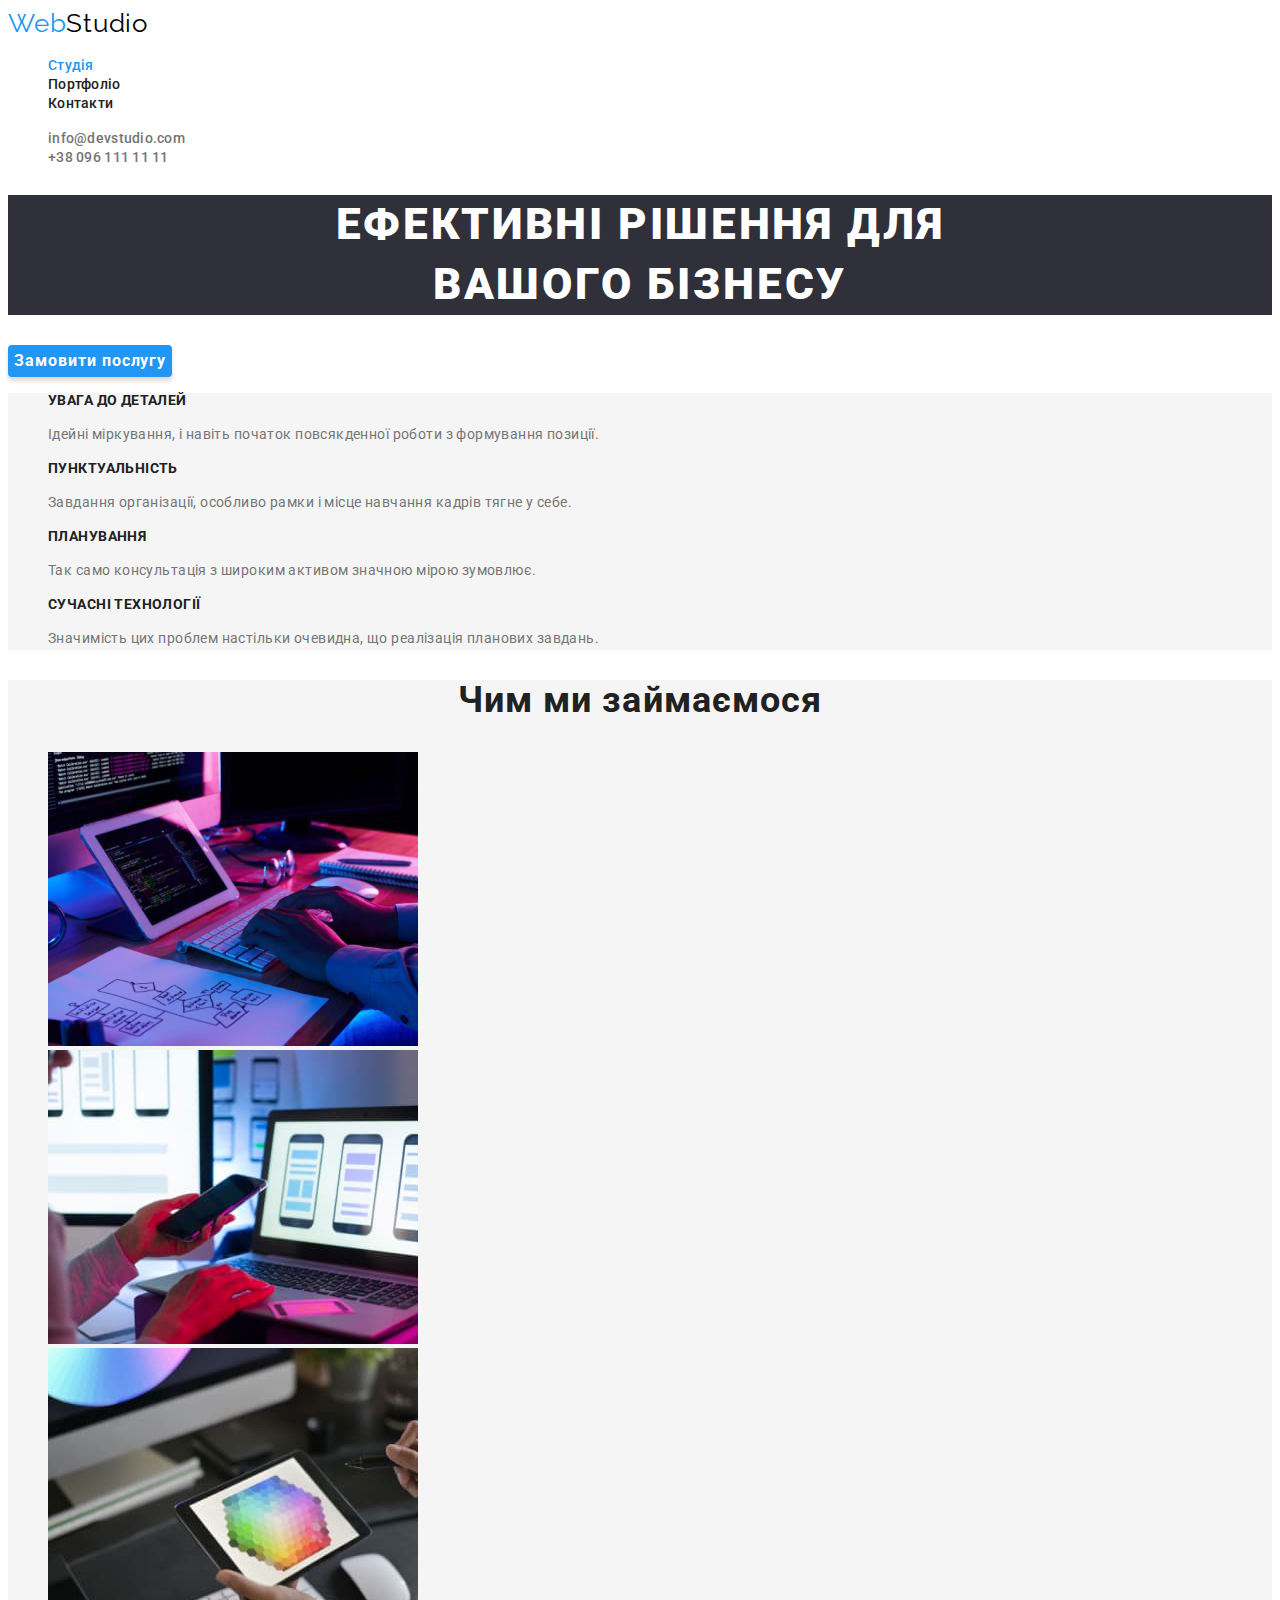
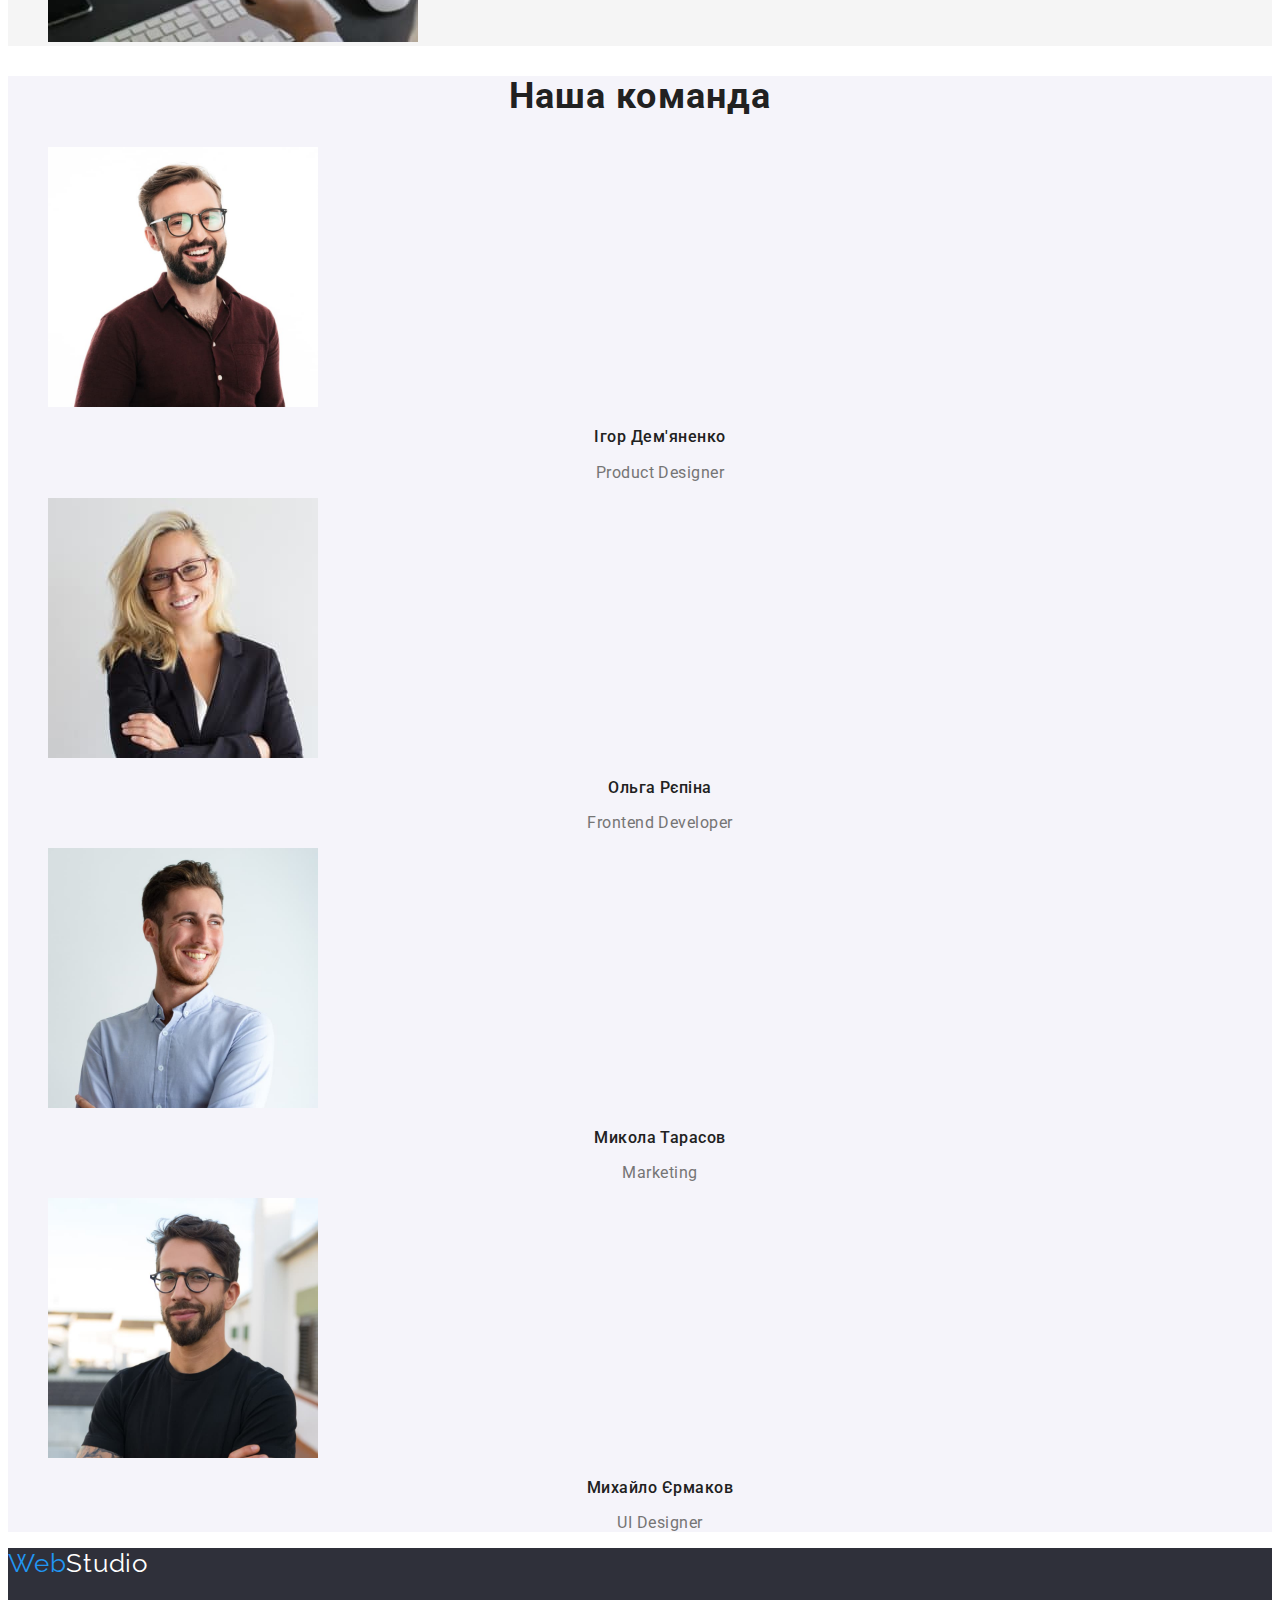
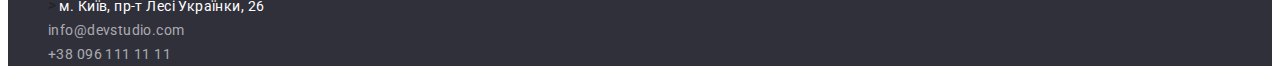
==== index.html @ 54ab81fb "copy files from folder" ====
<!DOCTYPE html>
<html lang="uk">
  <head>
    <meta charset="UTF-8" />
    <meta http-equiv="X-UA-Compatible" content="IE=edge" />
    <meta name="viewport" content="width=device-width, initial-scale=1.0" />
    <title>Студія</title>
    <link rel="preconnect" href="https://fonts.googleapis.com" />
    <link rel="preconnect" href="https://fonts.gstatic.com" crossorigin />
    <link
      href="https://fonts.googleapis.com/css2?family=Raleway:wght@700&family=Roboto:wght@400;500;700;900&display=swap"
      rel="stylesheet"
    />
    <link rel="stylesheet" href="./css/sytyles.css" />
  </head>

  <body>
    <!-- Header -->
    <header class="header">
      <a href="./index.html" class="logo"> <span class="web-logo">Web</span>Studio</a>
      <nav>
        <ul class="list site-nav">
          <li class="list-item"><a class="link studio" href="./index.html">Студія</a></li>
          <li class="list-item"><a class="link" href="./portfolio.html">Портфоліо</a></li>
          <li class="list-item"><a class="link" href="#">Контакти</a></li>
        </ul>
      </nav>
      <ul class="list adress-header">
        <li class="list-item">
          <a class="link mail" href="mailto:info@devstudio.com">info@devstudio.com</a>
        </li>
        <li class="list-item">
          <a class="link tel" href="tel:+380961111111">+38 096 111 11 11</a>
        </li>
      </ul>
    </header>

    <!-- Hero -->
    <main>
      <section class="hero">
        <h1 class="hero-title">Ефективні рішення для<br />вашого бізнесу</h1>
        <button type="hero-button" class="button hero-button">Замовити послугу</button>
      </section>
      <!-- Benefits -->
      <section class="benefits">
        <h2 class="invisible-title">Переваги</h2>
        <ul class="list benefits-list">
          <li class="list-item">
            <h3 class="ben-title">УВАГА ДО ДЕТАЛЕЙ</h3>
            <p class="ben-text">
              Ідейні міркування, і навіть початок повсякденної роботи з формування позиції.
            </p>
          </li>
          <li class="list-item">
            <h3 class="ben-title">ПУНКТУАЛЬНІСТЬ</h3>
            <p class="ben-text">
              Завдання організації, особливо рамки і місце навчання кадрів тягне у себе.
            </p>
          </li>
          <li class="list-item">
            <h3 class="ben-title">ПЛАНУВАННЯ</h3>
            <p class="ben-text">Так само консультація з широким активом значною мірою зумовлює.</p>
          </li>
          <li class="list-item">
            <h3 class="ben-title">СУЧАСНІ ТЕХНОЛОГІЇ</h3>
            <p class="ben-text">
              Значимість цих проблем настільки очевидна, що реалізація планових завдань.
            </p>
          </li>
        </ul>
      </section>
      <!-- Solusion -->
      <section class="solution-list">
        <h2 class="second-title">Чим ми займаємося</h2>
        <ul class="list">
          <li class="list print-img">
            <img
              src="./img/service-1.jpg"
              alt="руки на клавіатурі у процесі написання програмного коду"
              width="370"
            />
          </li>
          <li class="list style-img">
            <img
              src="./img/service-2.jpg"
              alt="дизайнер перед вибором макета мобільної версії сайту"
              width="370"
            />
          </li>
          <li class="list design-img">
            <img src="./img/service-3.jpg" alt="палітра кольорів на плантшеті" width="370" />
          </li>
        </ul>
      </section>

      <section class="our-team">
        <h2 class="second-title">Наша команда</h2>
        <ul class="list">
          <li class="list-item">
            <img src="./img/photo-1.jpg" alt="Ігор Дем'яненко" width="270" />
            <h3 class="pre-title">Ігор Дем'яненко</h3>
            <p class="team descript">Product Designer</p>
          </li>
          <li class="list-item">
            <img src="./img/photo-2.jpg" alt="Ольга Рєпіна" width="270" />
            <h3 class="pre-title">Ольга Рєпіна</h3>
            <p class="team descript">Frontend Developer</p>
          </li>
          <li class="list-item">
            <img src="./img/photo-3.jpg" alt="Микола Тарасов" width="270" />
            <h3 class="pre-title">Микола Тарасов</h3>
            <p class="team descript">Marketing</p>
          </li>
          <li class="list-item">
            <img src="./img/photo-4.jpg" alt="Михайло Єрмаков" width="270" />
            <h3 class="pre-title">Михайло Єрмаков</h3>
            <p class="team descript">UI Designer</p>
          </li>
        </ul>
      </section>
    </main>

    <footer class="footer">
      <a href="./index.html" class="logo logo-footer"> <span class="web-logo">Web</span>Studio</a>
      <address class="adress-footer">
        <ul class="list adress-list">
          <li class="list-item">
            ><a
              class="adress-link link"
              href="https://goo.gl/maps/C36PKo64hpeGQUhFA"
              target="_blank"
              rel="noopener noreferrer"
            >
              м. Київ, пр-т Лесі Українки, 26
            </a>
          </li>
          <li class="list-item">
            <a class="link mail" href="mailto:info@devstudio.com">info@devstudio.com</a>
          </li>
          <li class="list-item">
            <a class="link tel" href="tel:+380961111111">+38 096 111 11 11</a>
          </li>
        </ul>
      </address>
    </footer>
  </body>
</html>
---- css/sytyles.css ----
/* bgc header #ffffff */
/* logo text #2196F3 */
/* bgc #F5F5F5 */
/* bgc our comand #F5F4FA */
/* logo text #2196F3 and #000000 */
/* h1 text #FFFFFF */
/* nav and h2 text #212121 */
/* p text #757575 */

:root {
  --primary-text-color: #212121;
  --title-text-color: #757575;
  --accent-color: #2196f3;
  --primary-bgc-color: #f5f5f5;
  --white-color:#ffffff;
}

body {
  color: var(--primary-text-color);
  font-family: Roboto, sans-serif;
}

.list {
  list-style-type: none;
}

.link {
  text-decoration: none;
  color: var(--primary-text-color);
}

.link:hover,
.link:focus {
  color: var(--accent-color);
}



.button {
  cursor: pointer;
}

/* Header */
.header {
  background-color: var(--white-color);
}

.logo {
  color: #000000;
  font-family: Raleway, sans-serif;
  text-decoration: none;
  font-size: 26px;
  line-height: 1.19;
  letter-spacing: 0.03em;
}

.web-logo {
  color: var(--accent-color);
}


.site-nav .link {

  font-weight: 500;
  font-size: 14px;
  line-height: 1.14;
  letter-spacing: 0.02em;
}

.site-nav .studio, 
.site-nav .portfolio {
  color:var(--accent-color);
}

.site-nav .link:hover,
.site-nav .link:focus {
  color: var(--accent-color);
}

.adress-header .link {
  color: var(--title-text-color);
font-weight: 500;
font-size: 14px;
line-height: 1.14;
letter-spacing: 0.02em;
}

.adress-header .link:hover,
.adress-header .link:focus {
  color: var(--accent-color);
}

/* Hero */

.hero-title {
  color: var(--white-color);
  background-color: #2f303a;
  font-weight: 900;
  font-size: 44px;
  line-height: 1.36;
  text-align: center;
  letter-spacing: 0.06em;
  text-transform: uppercase;
}

.hero-button {
  color: var(--white-color);
  background-color: var(--accent-color);
  border: none;
  font-family: "Roboto";
  font-weight: 700;
  font-size: 16px;
  line-height: 1.9;
  letter-spacing: 0.06em;
  box-shadow: 0px 4px 4px rgba(0, 0, 0, 0.15);
  border-radius: 4px;
}

.hero-button:hover,
.hero-button:focus {
  border-color: var(--accent-color);
  background-color: var(--accent-color);
}

.button-filter {
  font-weight: 500;
font-size: 16px;
line-height: 1.62;
text-align: center;
letter-spacing: 0.03em;
color: var(--primary-text-color);
background: #F5F4FA;
border-radius: 4px;
border-style: inherit;
}

.button-filter:hover {
  border-style: solid;
  border-color: var(--accent-color);
}

.button-filter:focus {
  box-shadow: 0px 4px 4px rgba(0, 0, 0, 0.15);
  color: var(--white-color);
  background-color: var(--accent-color);
}

.button-filter:active {
  box-shadow: 0px 4px 4px rgba(0, 0, 0, 0.15);
  color: var(--white-color);
  background-color: var(--accent-color);
} 

/* Benefits */
.benefits, .solution-list {
  background-color: #f5f5f5;
}

.invisible-title {
  position: absolute;
  width: 1px;
  height: 1px;
  margin: -1px;
  border: 0;
  padding: 0;
  
  white-space: nowrap;
  clip-path: inset(100%);
  clip: rect(0 0 0 0);
  overflow: hidden;
}

.ben-title {
  color: var(--primary-text-color);
  font-weight: 700;
  font-size: 14px;
  line-height: 1.14;
  letter-spacing: 0.03em;
  text-transform: uppercase;
}

.ben-text {
  color: var(--title-text-color);
  font-weight: 400;
  font-size: 14px;
  line-height: 1.71;
  letter-spacing: 0.03em;
}

.our-team {
  background-color: #F5F4FA;
}

.second-title {
  font-weight: 700;
  font-size: 36px;
  line-height: 1.16;
  text-align: center;
  letter-spacing: 0.03em;
}

.pre-title {
  font-weight: 500;
font-size: 16px;
line-height: 1.19;
text-align: center;
letter-spacing: 0.03em;
}

.descript {
  color: var(--title-text-color);
}

.team {
font-weight: 400;
font-size: 16px;
line-height: 1.19;
text-align: center;
letter-spacing: 0.03em;
}

.product {
  font-weight: 400;
font-size: 16px;
line-height: 1.88;
letter-spacing: 0.03em;
}

.project {
  font-weight: 700;
font-size: 18px;
line-height: 2;
/* identical to box height, or 200% */

letter-spacing: 0.06em;

}

.footer {
  background-color: #2F303A;
}

.logo-footer {
  color: var(--white-color);
}

.adress-link {
color: var(--white-color);
font-style: normal;
font-weight: 400;
font-size: 14px;
line-height: 1.71;
letter-spacing: 0.03em;
}

.tel, .mail {
font-style: normal;
font-weight: 400;
font-size: 14px;
line-height: 1.71;
letter-spacing: 0.03em;
color: rgba(255, 255, 255, 0.6);
}
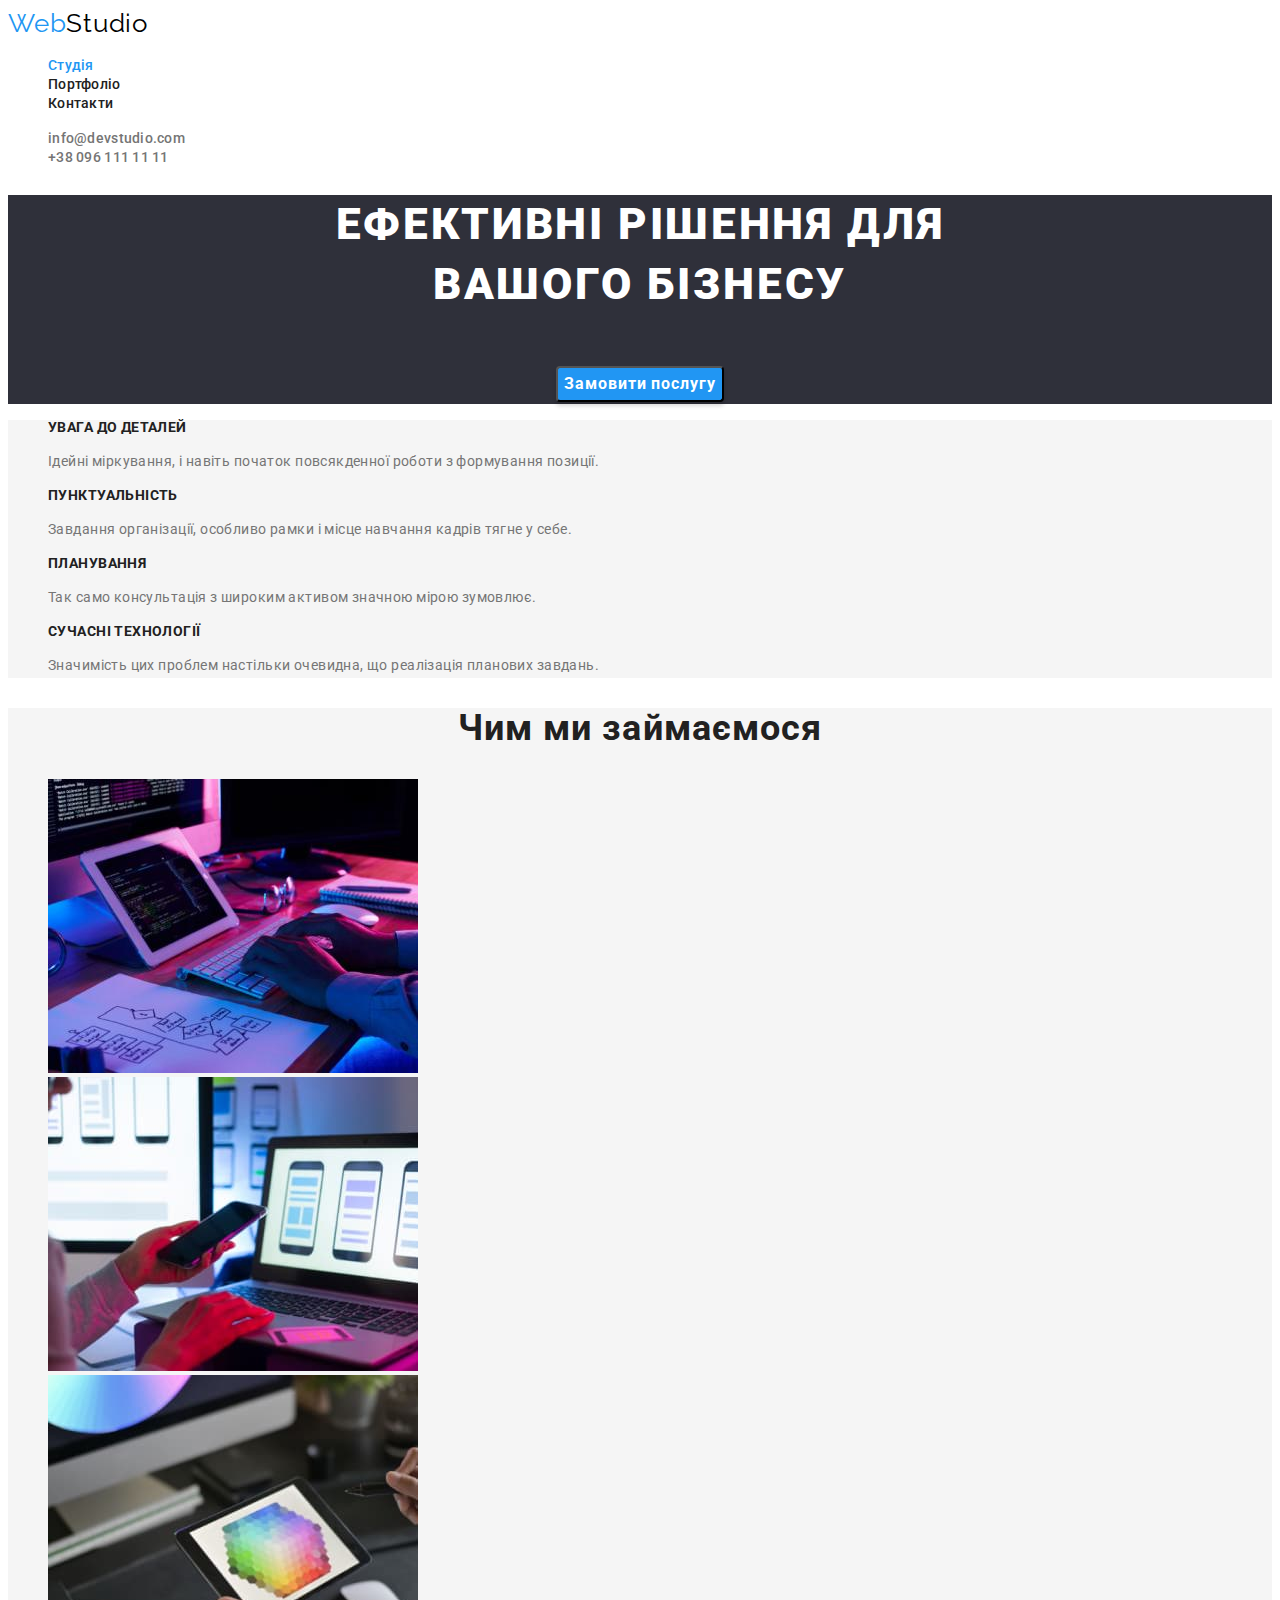
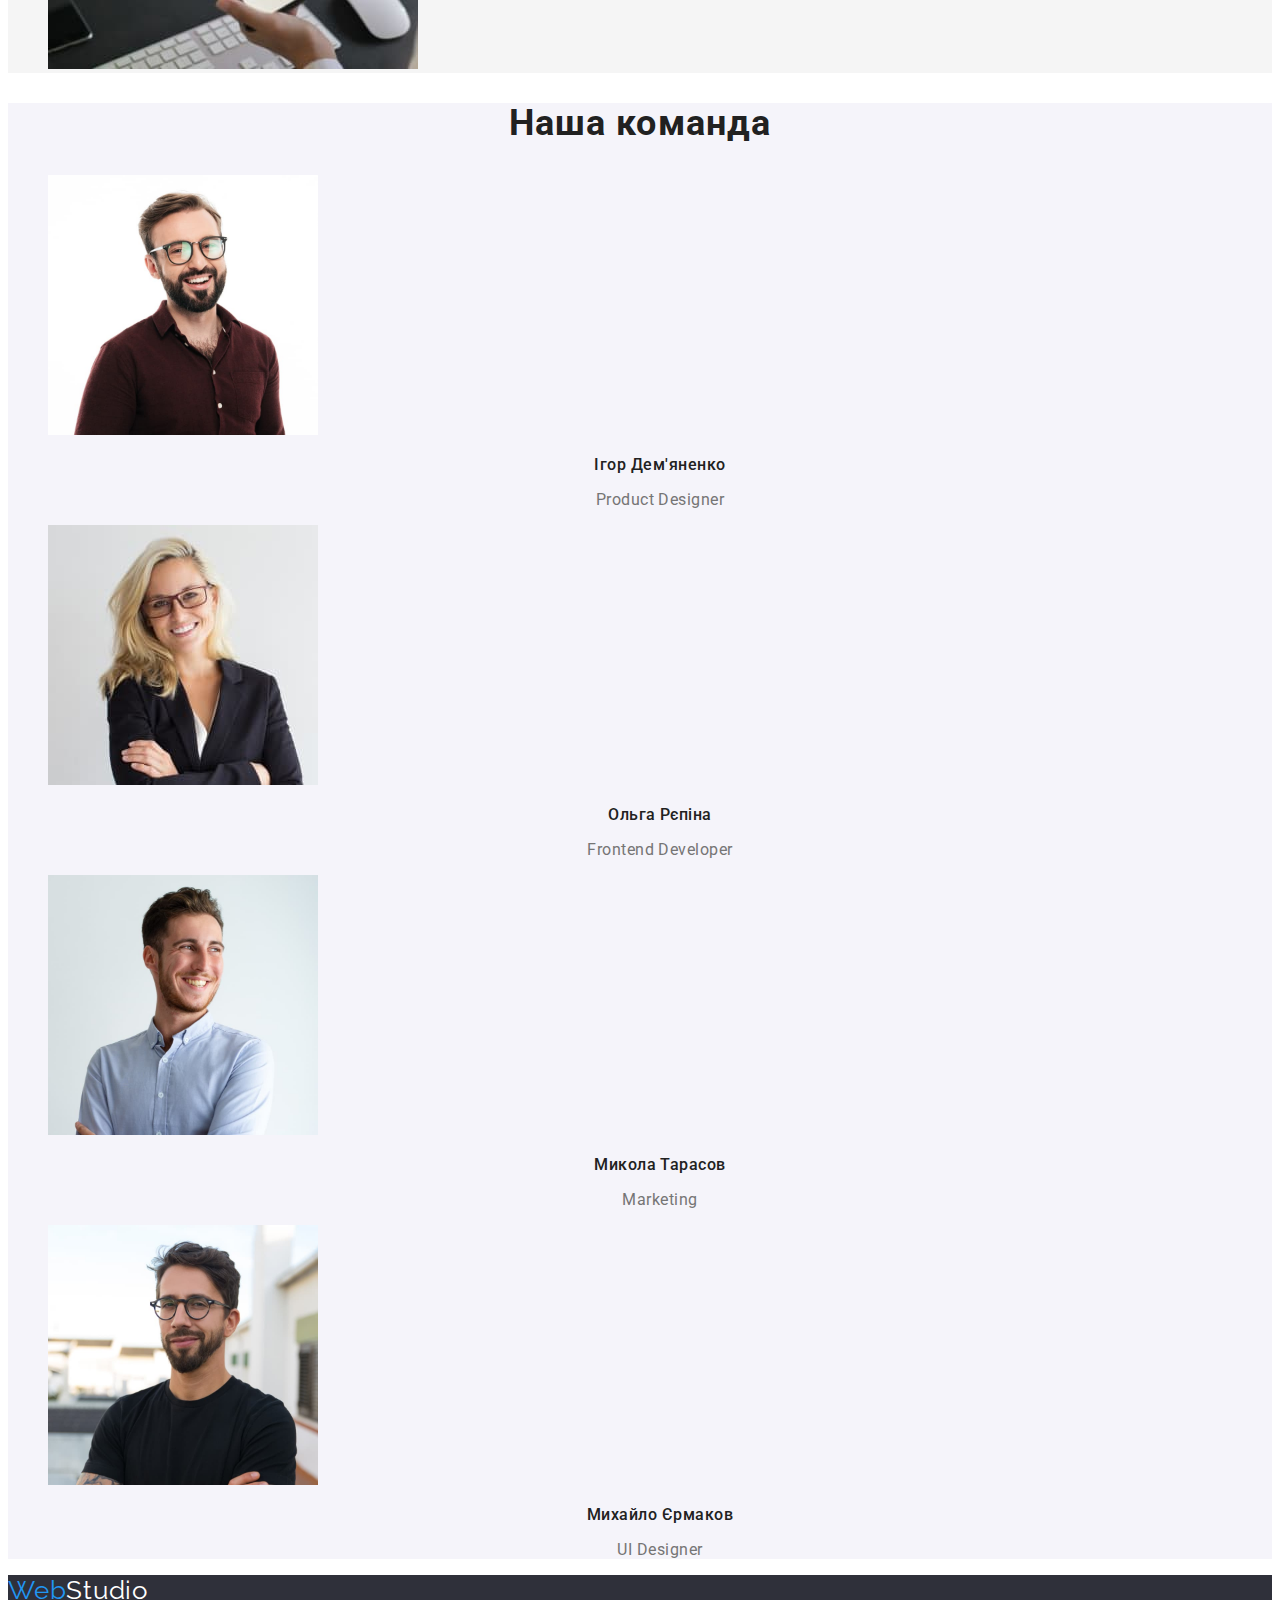
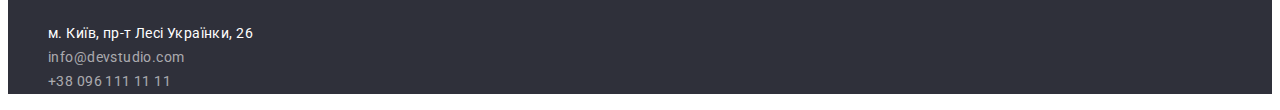
==== commit ff7afe13: "uppdate index/portfolio.html" ====
--- a/index.html
+++ b/index.html
@@ -39,7 +39,7 @@
     <main>
       <section class="hero">
         <h1 class="hero-title">Ефективні рішення для<br />вашого бізнесу</h1>
-        <button type="hero-button" class="button hero-button">Замовити послугу</button>
+        <button type="button" class="button hero-button">Замовити послугу</button>
       </section>
       <!-- Benefits -->
       <section class="benefits">
@@ -125,7 +125,7 @@
       <address class="adress-footer">
         <ul class="list adress-list">
           <li class="list-item">
-            ><a
+            <a
               class="adress-link link"
               href="https://goo.gl/maps/C36PKo64hpeGQUhFA"
               target="_blank"
--- a/css/sytyles.css
+++ b/css/sytyles.css
@@ -12,7 +12,7 @@
   --title-text-color: #757575;
   --accent-color: #2196f3;
   --primary-bgc-color: #f5f5f5;
-  --white-color:#ffffff;
+  --white-color: #ffffff;
 }
 
 body {
@@ -32,12 +32,6 @@
 .link:hover,
 .link:focus {
   color: var(--accent-color);
-}
-
-
-
-.button {
-  cursor: pointer;
 }
 
 /* Header */
@@ -58,18 +52,16 @@
   color: var(--accent-color);
 }
 
-
 .site-nav .link {
-
   font-weight: 500;
   font-size: 14px;
   line-height: 1.14;
   letter-spacing: 0.02em;
 }
 
-.site-nav .studio, 
+.site-nav .studio,
 .site-nav .portfolio {
-  color:var(--accent-color);
+  color: var(--accent-color);
 }
 
 .site-nav .link:hover,
@@ -79,10 +71,10 @@
 
 .adress-header .link {
   color: var(--title-text-color);
-font-weight: 500;
-font-size: 14px;
-line-height: 1.14;
-letter-spacing: 0.02em;
+  font-weight: 500;
+  font-size: 14px;
+  line-height: 1.14;
+  letter-spacing: 0.02em;
 }
 
 .adress-header .link:hover,
@@ -92,6 +84,7 @@
 
 /* Hero */
 
+.hero,
 .hero-title {
   color: var(--white-color);
   background-color: #2f303a;
@@ -103,11 +96,14 @@
   text-transform: uppercase;
 }
 
+.button {
+  cursor: pointer;
+  font-family: inherit;
+}
+
 .hero-button {
   color: var(--white-color);
   background-color: var(--accent-color);
-  border: none;
-  font-family: "Roboto";
   font-weight: 700;
   font-size: 16px;
   line-height: 1.9;
@@ -124,19 +120,19 @@
 
 .button-filter {
   font-weight: 500;
-font-size: 16px;
-line-height: 1.62;
-text-align: center;
-letter-spacing: 0.03em;
-color: var(--primary-text-color);
-background: #F5F4FA;
-border-radius: 4px;
-border-style: inherit;
+  font-size: 16px;
+  line-height: 1.62;
+  text-align: center;
+  letter-spacing: 0.03em;
+  color: var(--primary-text-color);
+  background: #f5f4fa;
+  border: 1px solid transparent;
+  border-radius: 4px;
 }
 
 .button-filter:hover {
-  border-style: solid;
-  border-color: var(--accent-color);
+  box-shadow: 0px 4px 4px rgba(0, 0, 0, 0.15);
+  border: 1px solid var(--accent-color);
 }
 
 .button-filter:focus {
@@ -149,11 +145,12 @@
   box-shadow: 0px 4px 4px rgba(0, 0, 0, 0.15);
   color: var(--white-color);
   background-color: var(--accent-color);
-} 
+}
 
 /* Benefits */
-.benefits, .solution-list {
-  background-color: #f5f5f5;
+.benefits,
+.solution-list {
+  background-color: var(--primary-bgc-color);
 }
 
 .invisible-title {
@@ -163,7 +160,7 @@
   margin: -1px;
   border: 0;
   padding: 0;
-  
+
   white-space: nowrap;
   clip-path: inset(100%);
   clip: rect(0 0 0 0);
@@ -172,7 +169,6 @@
 
 .ben-title {
   color: var(--primary-text-color);
-  font-weight: 700;
   font-size: 14px;
   line-height: 1.14;
   letter-spacing: 0.03em;
@@ -181,18 +177,16 @@
 
 .ben-text {
   color: var(--title-text-color);
-  font-weight: 400;
   font-size: 14px;
   line-height: 1.71;
   letter-spacing: 0.03em;
 }
 
 .our-team {
-  background-color: #F5F4FA;
+  background-color: #f5f4fa;
 }
 
 .second-title {
-  font-weight: 700;
   font-size: 36px;
   line-height: 1.16;
   text-align: center;
@@ -201,10 +195,10 @@
 
 .pre-title {
   font-weight: 500;
-font-size: 16px;
-line-height: 1.19;
-text-align: center;
-letter-spacing: 0.03em;
+  font-size: 16px;
+  line-height: 1.19;
+  text-align: center;
+  letter-spacing: 0.03em;
 }
 
 .descript {
@@ -212,32 +206,35 @@
 }
 
 .team {
-font-weight: 400;
-font-size: 16px;
-line-height: 1.19;
-text-align: center;
-letter-spacing: 0.03em;
+  font-size: 16px;
+  line-height: 1.19;
+  text-align: center;
+  letter-spacing: 0.03em;
+}
+
+.portfolio-body {
+  background-color: var(--white-color);
+}
+
+.card {
+  background-color: var(--white-color);
 }
 
 .product {
   font-weight: 400;
-font-size: 16px;
-line-height: 1.88;
-letter-spacing: 0.03em;
+  font-size: 16px;
+  line-height: 1.88;
+  letter-spacing: 0.03em;
 }
 
 .project {
-  font-weight: 700;
-font-size: 18px;
-line-height: 2;
-/* identical to box height, or 200% */
-
-letter-spacing: 0.06em;
-
+  font-size: 18px;
+  line-height: 2;
+  letter-spacing: 0.06em;
 }
 
 .footer {
-  background-color: #2F303A;
+  background-color: #2f303a;
 }
 
 .logo-footer {
@@ -245,19 +242,18 @@
 }
 
 .adress-link {
-color: var(--white-color);
-font-style: normal;
-font-weight: 400;
-font-size: 14px;
-line-height: 1.71;
-letter-spacing: 0.03em;
-}
-
-.tel, .mail {
-font-style: normal;
-font-weight: 400;
-font-size: 14px;
-line-height: 1.71;
-letter-spacing: 0.03em;
-color: rgba(255, 255, 255, 0.6);
-}+  color: var(--white-color);
+  font-style: normal;
+  font-size: 14px;
+  line-height: 1.71;
+  letter-spacing: 0.03em;
+}
+
+.tel,
+.mail {
+  font-style: normal;
+  font-size: 14px;
+  line-height: 1.71;
+  letter-spacing: 0.03em;
+  color: rgba(255, 255, 255, 0.6);
+}
